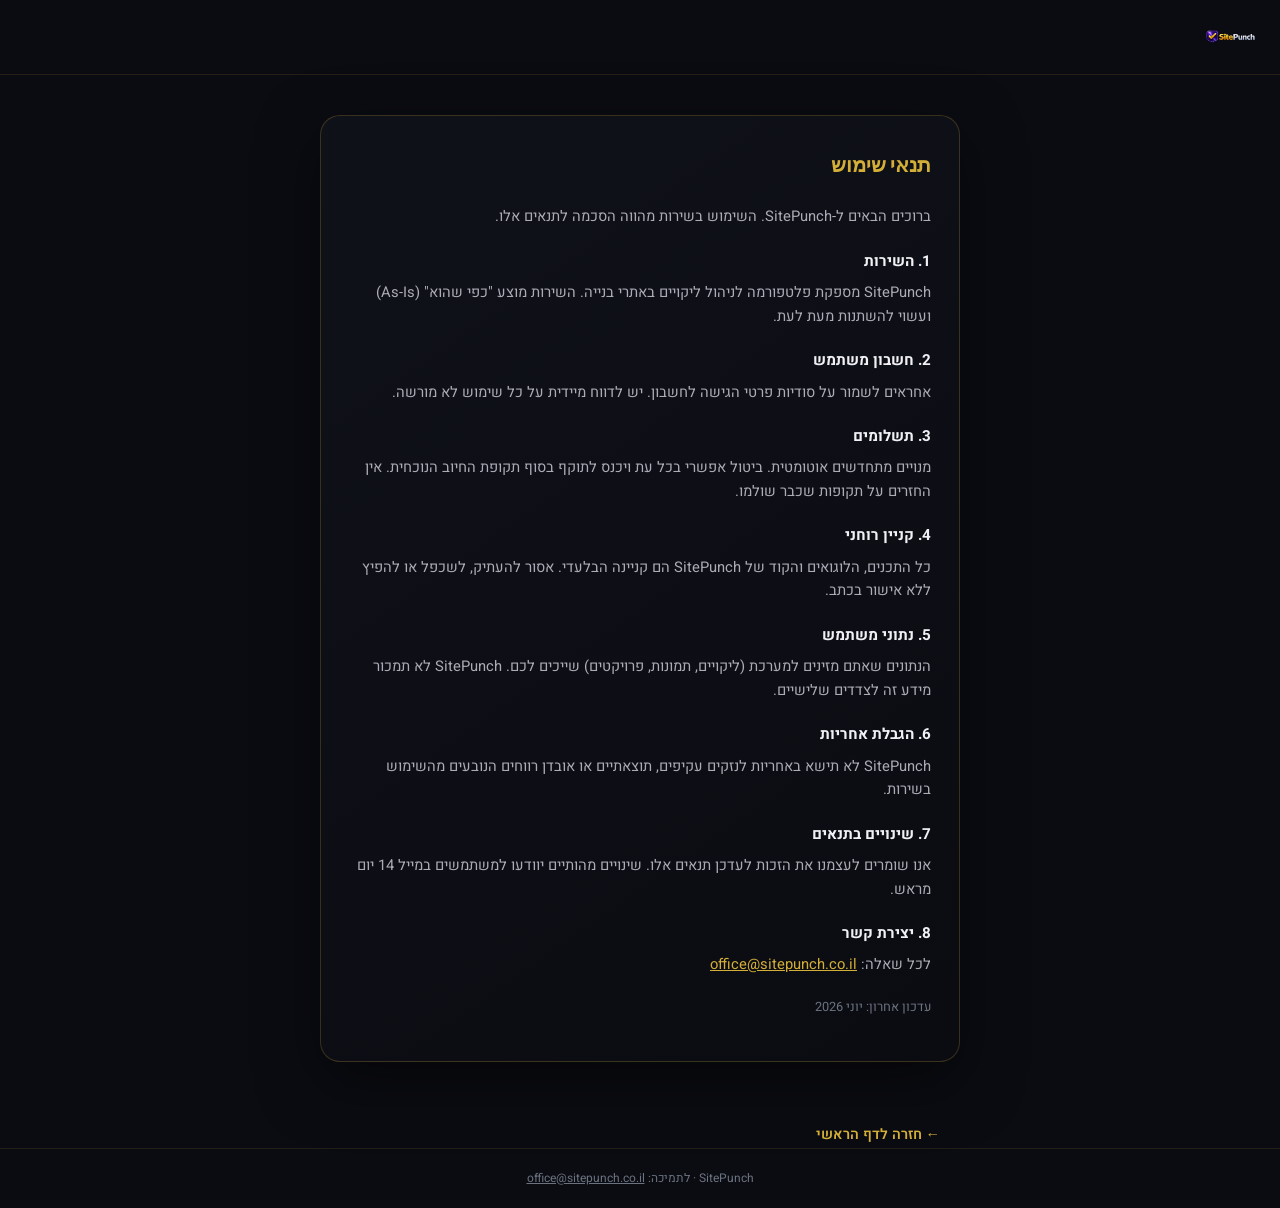
==== terms.html @ 5f8a2fc6 "feat: add standalone terms.html and privacy.html, link footer to them directly Google OAuth consent " ====
<!DOCTYPE html>
<html lang="he" dir="rtl">
<head>
<meta charset="UTF-8">
<meta name="viewport" content="width=device-width, initial-scale=1.0">
<title>תנאי שימוש – SitePunch</title>
<link rel="icon" href="/favicon.ico">
<link rel="icon" type="image/png" sizes="32x32" href="/favicon-32.png">
<link rel="apple-touch-icon" href="/apple-touch-icon.png">
<meta name="description" content="תנאי השימוש של SitePunch — פלטפורמה לניהול ליקויים באתרי בנייה.">
<link rel="preconnect" href="https://fonts.googleapis.com">
<link href="https://fonts.googleapis.com/css2?family=Inter:wght@400;700;800;900&family=Heebo:wght@400;600;700&display=swap" rel="stylesheet">
<style>
  :root {
    --bg:    #0b0c12;
    --gold:  #d4af37;
    --white: #f0f0f5;
    --muted: #6b7280;
    --border: rgba(212,175,55,0.12);
  }
  *, *::before, *::after { box-sizing: border-box; margin: 0; padding: 0; }
  body {
    background: var(--bg); color: rgba(200,200,210,0.85);
    font-family: "Heebo", sans-serif; line-height: 1.6;
    min-height: 100vh; display: flex; flex-direction: column;
  }
  header {
    padding: 20px 24px; border-bottom: 1px solid var(--border);
    display: flex; align-items: center;
  }
  header a { display: inline-flex; align-items: center; }
  header img { height: 34px; width: auto; }
  main { flex: 1; padding: 40px 20px; display: flex; justify-content: center; }
  .card {
    width: 100%; max-width: 640px;
    background: linear-gradient(145deg,rgba(16,18,26,0.97),rgba(11,12,18,0.99));
    border: 1px solid rgba(212,175,55,0.22);
    border-radius: 20px; padding: 32px 28px;
    box-shadow: 0 20px 60px rgba(0,0,0,0.5);
  }
  .card h1 {
    font-family: "Inter", sans-serif; font-weight: 800; font-size: 1.3rem;
    color: var(--gold); margin-bottom: 24px;
  }
  .card h3 { font-size: 0.95rem; font-weight: 700; color: var(--white); margin: 20px 0 8px; }
  .card p  { margin-bottom: 12px; font-size: 0.92rem; }
  .card ul { padding-right: 18px; margin-bottom: 12px; font-size: 0.92rem; }
  .card li { margin-bottom: 6px; }
  .card a  { color: var(--gold); }
  .back-link-wrap { max-width: 640px; margin: 20px auto 0; width: 100%; padding: 0 20px; }
  .back-link {
    display: inline-block; color: var(--gold); text-decoration: none;
    font-size: 0.9rem; font-weight: 600;
  }
  .back-link:hover { text-decoration: underline; }
  footer {
    padding: 20px 24px; text-align: center; border-top: 1px solid var(--border);
    font-size: 0.75rem; color: var(--muted);
  }
  footer a { color: var(--muted); }
</style>
</head>
<body>

<header>
  <a href="/" aria-label="SitePunch — חזרה לדף הראשי">
    <img src="logo-header.png" alt="SitePunch">
  </a>
</header>

<main>
  <div class="card">
    <h1>תנאי שימוש</h1>

    <p>ברוכים הבאים ל-SitePunch. השימוש בשירות מהווה הסכמה לתנאים אלו.</p>
    <h3>1. השירות</h3>
    <p>SitePunch מספקת פלטפורמה לניהול ליקויים באתרי בנייה. השירות מוצע "כפי שהוא" (As-Is) ועשוי להשתנות מעת לעת.</p>
    <h3>2. חשבון משתמש</h3>
    <p>אחראים לשמור על סודיות פרטי הגישה לחשבון. יש לדווח מיידית על כל שימוש לא מורשה.</p>
    <h3>3. תשלומים</h3>
    <p>מנויים מתחדשים אוטומטית. ביטול אפשרי בכל עת ויכנס לתוקף בסוף תקופת החיוב הנוכחית. אין החזרים על תקופות שכבר שולמו.</p>
    <h3>4. קניין רוחני</h3>
    <p>כל התכנים, הלוגואים והקוד של SitePunch הם קניינה הבלעדי. אסור להעתיק, לשכפל או להפיץ ללא אישור בכתב.</p>
    <h3>5. נתוני משתמש</h3>
    <p>הנתונים שאתם מזינים למערכת (ליקויים, תמונות, פרויקטים) שייכים לכם. SitePunch לא תמכור מידע זה לצדדים שלישיים.</p>
    <h3>6. הגבלת אחריות</h3>
    <p>SitePunch לא תישא באחריות לנזקים עקיפים, תוצאתיים או אובדן רווחים הנובעים מהשימוש בשירות.</p>
    <h3>7. שינויים בתנאים</h3>
    <p>אנו שומרים לעצמנו את הזכות לעדכן תנאים אלו. שינויים מהותיים יוודעו למשתמשים במייל 14 יום מראש.</p>
    <h3>8. יצירת קשר</h3>
    <p>לכל שאלה: <a href="mailto:office@sitepunch.co.il">office@sitepunch.co.il</a></p>
    <p style="color:var(--muted);font-size:0.8rem;margin-top:20px;">עדכון אחרון: יוני 2026</p>
  </div>
</main>

<div class="back-link-wrap">
  <a class="back-link" href="/">← חזרה לדף הראשי</a>
</div>

<footer>
  <p>SitePunch · לתמיכה: <a href="mailto:office@sitepunch.co.il">office@sitepunch.co.il</a></p>
</footer>

</body>
</html>
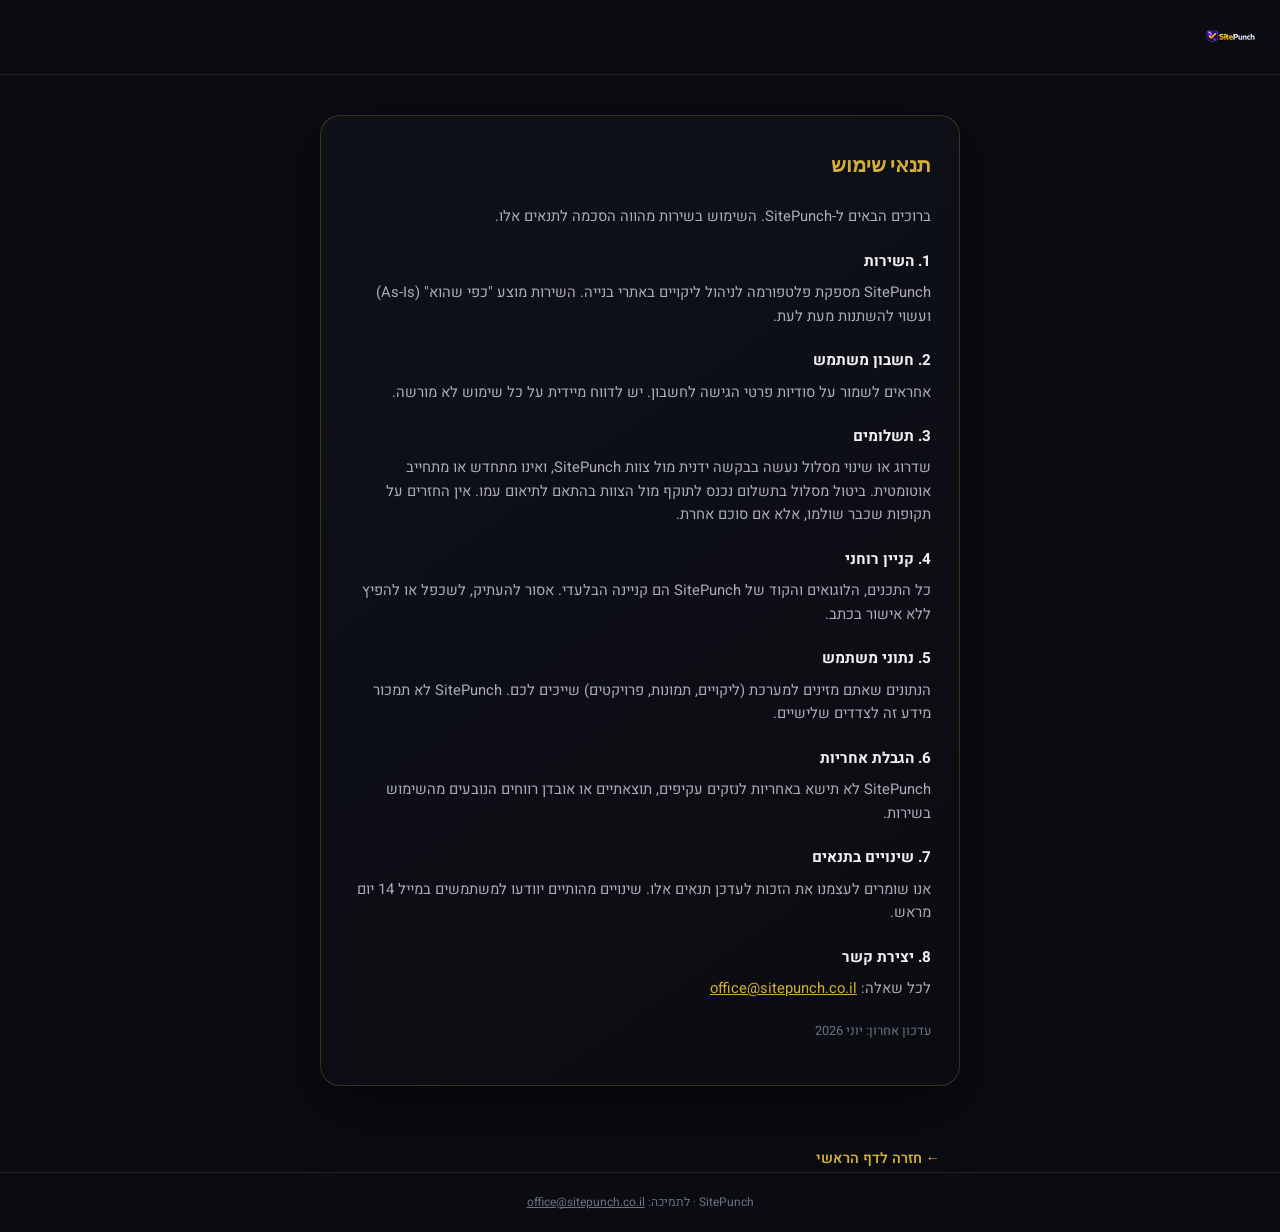
==== commit 74bf0e29: "fix: correct Terms §3 to describe the actual manual billing model The public Terms of Service stated" ====
--- a/terms.html
+++ b/terms.html
@@ -78,7 +78,7 @@
     <h3>2. חשבון משתמש</h3>
     <p>אחראים לשמור על סודיות פרטי הגישה לחשבון. יש לדווח מיידית על כל שימוש לא מורשה.</p>
     <h3>3. תשלומים</h3>
-    <p>מנויים מתחדשים אוטומטית. ביטול אפשרי בכל עת ויכנס לתוקף בסוף תקופת החיוב הנוכחית. אין החזרים על תקופות שכבר שולמו.</p>
+    <p>שדרוג או שינוי מסלול נעשה בבקשה ידנית מול צוות SitePunch, ואינו מתחדש או מתחייב אוטומטית. ביטול מסלול בתשלום נכנס לתוקף מול הצוות בהתאם לתיאום עמו. אין החזרים על תקופות שכבר שולמו, אלא אם סוכם אחרת.</p>
     <h3>4. קניין רוחני</h3>
     <p>כל התכנים, הלוגואים והקוד של SitePunch הם קניינה הבלעדי. אסור להעתיק, לשכפל או להפיץ ללא אישור בכתב.</p>
     <h3>5. נתוני משתמש</h3>
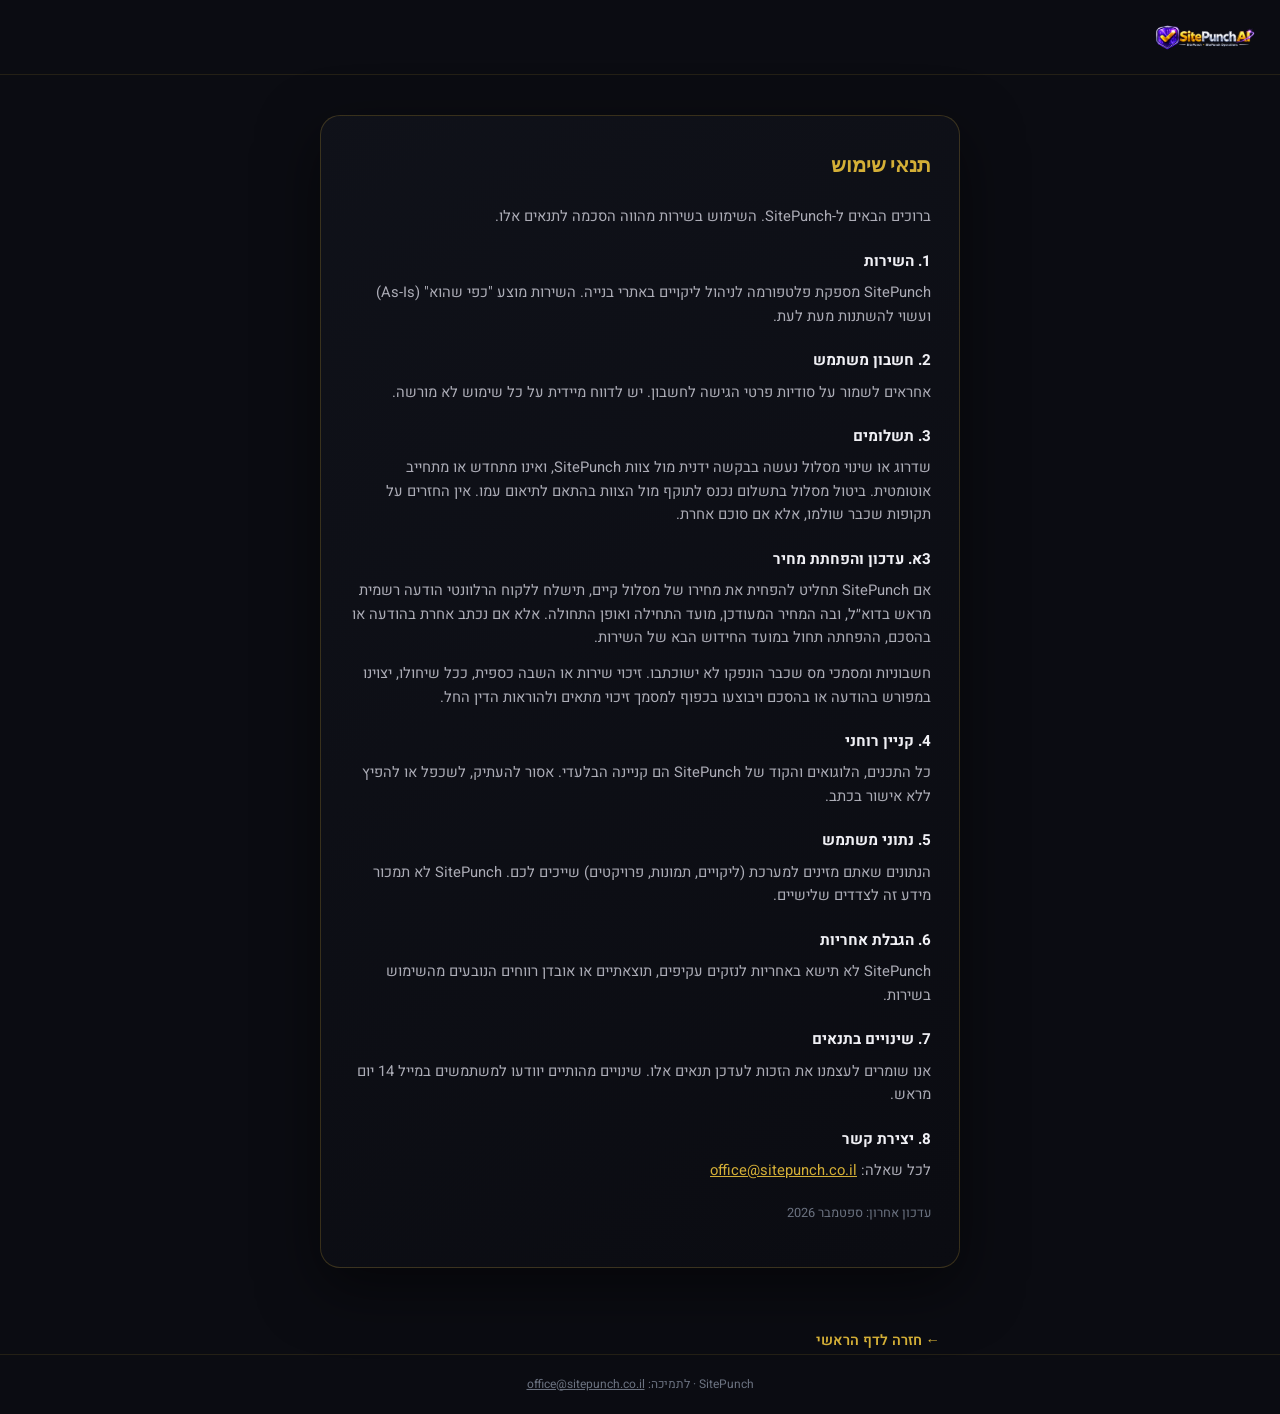
==== commit 73ac9d9f: "feat(pricing): publish exact dynamic commercial prices" ====
--- a/terms.html
+++ b/terms.html
@@ -79,6 +79,9 @@
     <p>אחראים לשמור על סודיות פרטי הגישה לחשבון. יש לדווח מיידית על כל שימוש לא מורשה.</p>
     <h3>3. תשלומים</h3>
     <p>שדרוג או שינוי מסלול נעשה בבקשה ידנית מול צוות SitePunch, ואינו מתחדש או מתחייב אוטומטית. ביטול מסלול בתשלום נכנס לתוקף מול הצוות בהתאם לתיאום עמו. אין החזרים על תקופות שכבר שולמו, אלא אם סוכם אחרת.</p>
+    <h3>3א. עדכון והפחתת מחיר</h3>
+    <p>אם SitePunch תחליט להפחית את מחירו של מסלול קיים, תישלח ללקוח הרלוונטי הודעה רשמית מראש בדוא״ל, ובה המחיר המעודכן, מועד התחילה ואופן התחולה. אלא אם נכתב אחרת בהודעה או בהסכם, ההפחתה תחול במועד החידוש הבא של השירות.</p>
+    <p>חשבוניות ומסמכי מס שכבר הונפקו לא ישוכתבו. זיכוי שירות או השבה כספית, ככל שיחולו, יצוינו במפורש בהודעה או בהסכם ויבוצעו בכפוף למסמך זיכוי מתאים ולהוראות הדין החל.</p>
     <h3>4. קניין רוחני</h3>
     <p>כל התכנים, הלוגואים והקוד של SitePunch הם קניינה הבלעדי. אסור להעתיק, לשכפל או להפיץ ללא אישור בכתב.</p>
     <h3>5. נתוני משתמש</h3>
@@ -89,7 +92,7 @@
     <p>אנו שומרים לעצמנו את הזכות לעדכן תנאים אלו. שינויים מהותיים יוודעו למשתמשים במייל 14 יום מראש.</p>
     <h3>8. יצירת קשר</h3>
     <p>לכל שאלה: <a href="mailto:office@sitepunch.co.il">office@sitepunch.co.il</a></p>
-    <p style="color:var(--muted);font-size:0.8rem;margin-top:20px;">עדכון אחרון: יוני 2026</p>
+    <p style="color:var(--muted);font-size:0.8rem;margin-top:20px;">עדכון אחרון: ספטמבר 2026</p>
   </div>
 </main>
 
